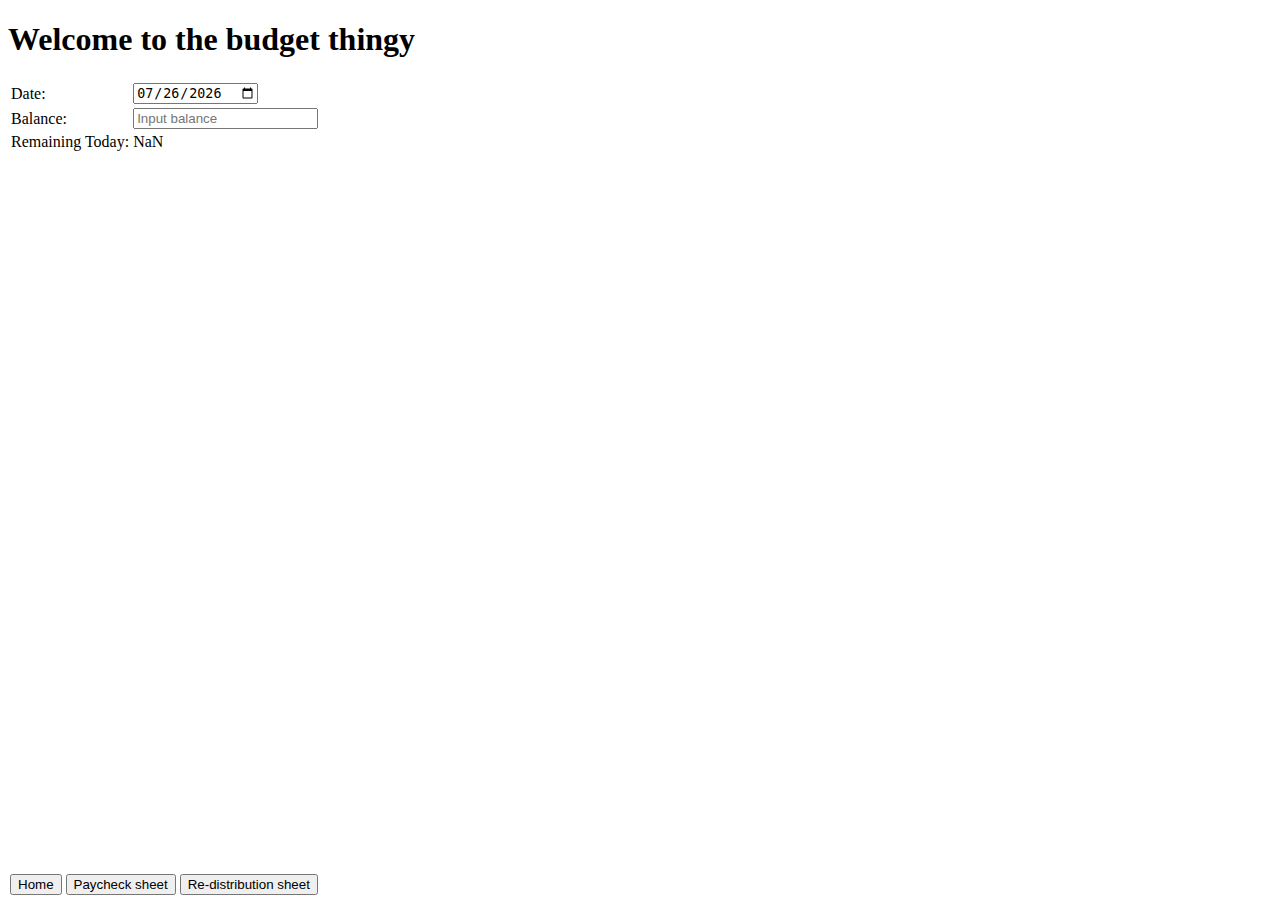
==== index.html @ 782fdc29 "Add files via upload" ====
<!DOCTYPE html>
<html>
    <head>
        <title>Home page</title>
        <link rel="stylesheet" href="./style.css">
        <link rel="icon" href="./goes-removebg-preview.png">
    </head>
    <body>
        <h1>Welcome to the budget thingy</h1>
        <table>
            <tr>
                <td>
        <label for="dailyDate" class ="balanceInputArea">Date:</label>
                </td>
                <td>
        <input type=date id="dailyDate">
                </td>
            </tr>
            <tr>
                <td>
        <label for="balanceInputArea" class="balanceInputArea">Balance: </label>
                </td>
                <td>
        <input type="number" placeholder="Input balance" id="balanceInputArea">
                </td>
            </tr>
            <tr>
                <td>
                    Remaining Today:
                </td>
                <td id = 'dailyRemainder'>
                </td>
            </tr>
        </table>

        <div class="homeButtonContainer">
            <a href="./index.html"><button class="homeButton">Home</button></a>
            <a href="./paycheckSheet.html"><button class="homeButton">Paycheck sheet</button></a>
            <a href="./redistributionSheet.html"><button class="homeButton">Re-distribution sheet</button></a>
        </div>
        <script src="./code.js"></script>
    </body>
</html>
---- style.css ----
.homeButtonContainer{
    position:fixed;
    bottom:5px;
    display: flex;
    justify-content: space-between;
    width:20%;
}

.homeButton{
    width:max-content;
    margin:0px 2px;
}

.balanceInputArea{
    display:inline-block;
}

.linkButton{
    margin-top:5px;
    margin-bottom: 5px;
}

#redInfoPopUp{
    position:relative;
}

#infoStuff{
    display:initial;
    position:absolute;
    left: 300px;
    top: 0px;
    width: 100px;
    height:70px;
    z-index: 999999;
    border-style:solid;
    border-width:1px;
    padding:1px;
    font-size: small;
}

.redInfoItem{
    font-size:x-small;
    padding:1px;
    line-height: 0%;
}

.displayBox{
    height:15px;
    vertical-align:middle;
}
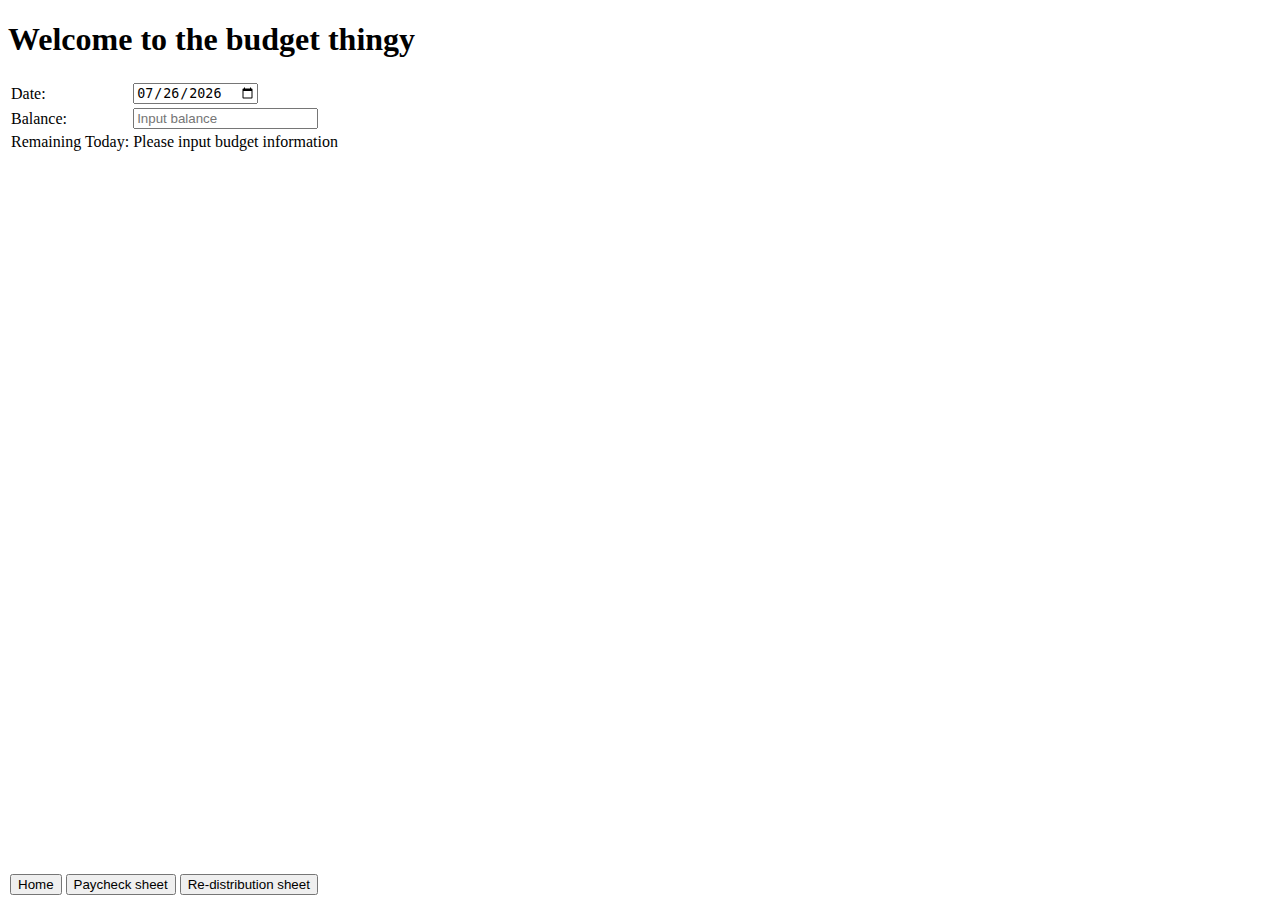
==== commit 3b4e73fd: "Update index.html" ====
--- a/index.html
+++ b/index.html
@@ -4,6 +4,8 @@
         <title>Home page</title>
         <link rel="stylesheet" href="./style.css">
         <link rel="icon" href="./goes-removebg-preview.png">
+        <meta name="viewport" content="width=device-width, initial-scale=1.0">
+        <meta name="viewport" content="height=device-height, initial-scale=1.0">
     </head>
     <body>
         <h1>Welcome to the budget thingy</h1>
@@ -40,4 +42,4 @@
         </div>
         <script src="./code.js"></script>
     </body>
-</html>+</html>
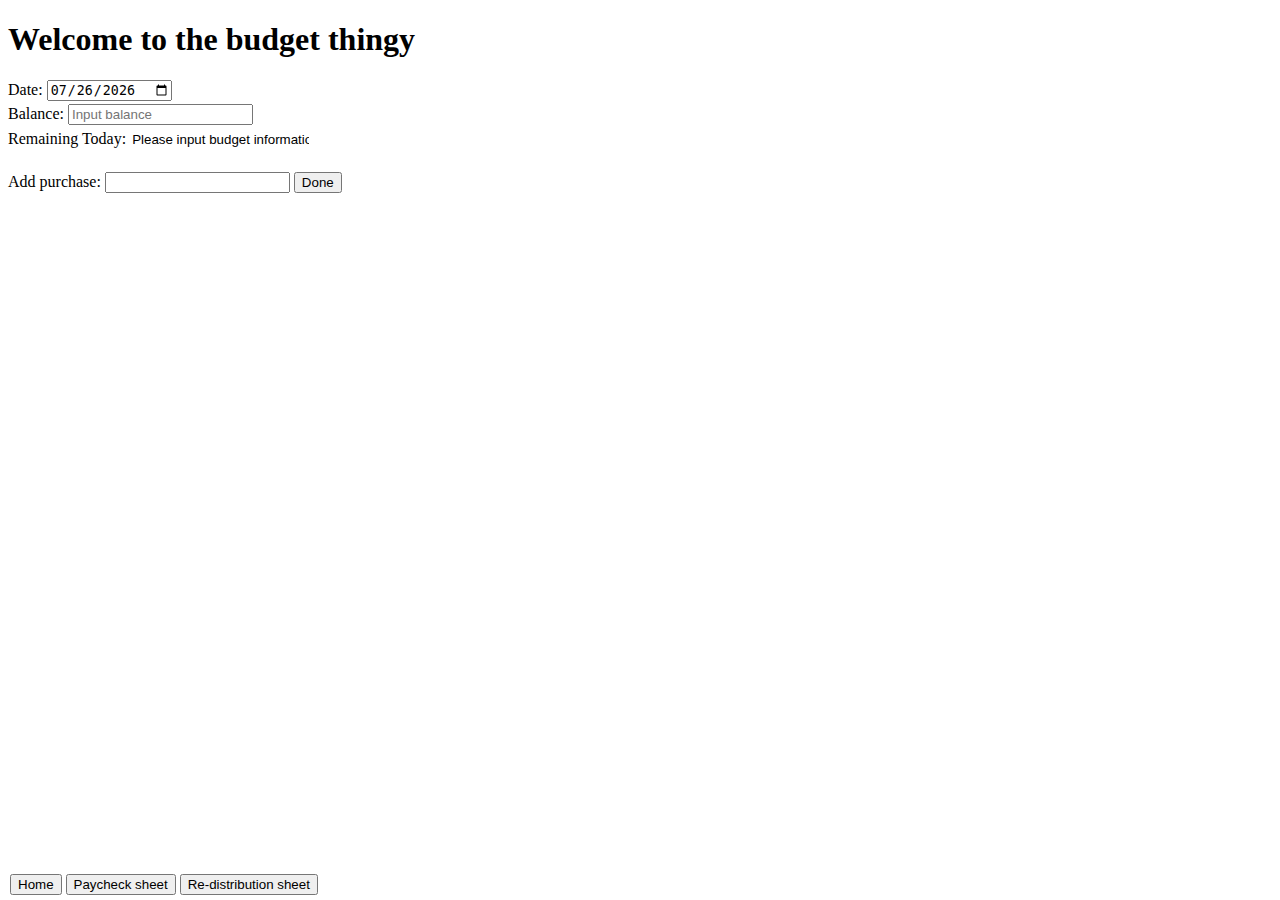
==== commit 9e042214: "Add files via upload" ====
--- a/index.html
+++ b/index.html
@@ -6,34 +6,21 @@
         <link rel="icon" href="./goes-removebg-preview.png">
         <meta name="viewport" content="width=device-width, initial-scale=1.0">
         <meta name="viewport" content="height=device-height, initial-scale=1.0">
-    </head>
+    </head> 
     <body>
         <h1>Welcome to the budget thingy</h1>
-        <table>
-            <tr>
-                <td>
-        <label for="dailyDate" class ="balanceInputArea">Date:</label>
-                </td>
-                <td>
+        <label for="dailyDate" class ="indexItem">Date:</label>
         <input type=date id="dailyDate">
-                </td>
-            </tr>
-            <tr>
-                <td>
-        <label for="balanceInputArea" class="balanceInputArea">Balance: </label>
-                </td>
-                <td>
-        <input type="number" placeholder="Input balance" id="balanceInputArea">
-                </td>
-            </tr>
-            <tr>
-                <td>
-                    Remaining Today:
-                </td>
-                <td id = 'dailyRemainder'>
-                </td>
-            </tr>
-        </table>
+        <br>
+        <label for="balanceInputArea" class="indexItem">Balance: </label>
+        <input type="number" placeholder="Input balance" id="balanceInputArea" class="indexItem">
+        <br>
+        <label for="dailyRemainder" class="indexItem">Remaining Today:</label>
+        <input id = 'dailyRemainder' readonly class="indexItem">
+        <br><br>
+        <label for="addPurch" class="indexItem">Add purchase: </label>
+        <input id="addPurch" class="indexItem" type="number">
+        <button id="addPurchDoneButton">Done</button>
 
         <div class="homeButtonContainer">
             <a href="./index.html"><button class="homeButton">Home</button></a>
@@ -42,4 +29,4 @@
         </div>
         <script src="./code.js"></script>
     </body>
-</html>
+</html>--- a/style.css
+++ b/style.css
@@ -48,3 +48,13 @@
     height:15px;
     vertical-align:middle;
 }
+
+#dailyRemainder{
+    border-style:none;
+    width: fit-content;
+}
+
+.indexItem{
+    
+    margin:3px auto;
+}
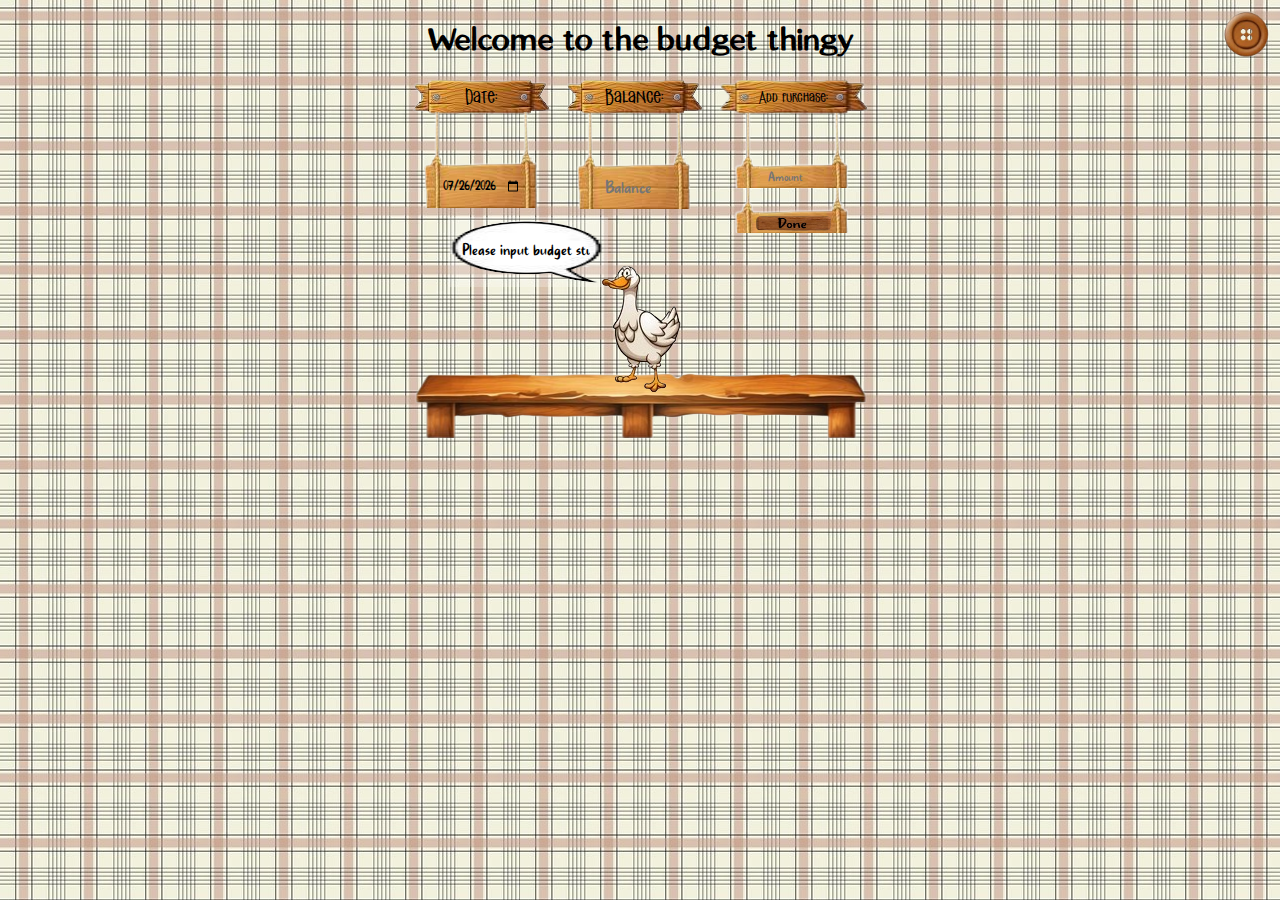
==== commit 4e1ea929: "Add files via upload" ====
--- a/index.html
+++ b/index.html
@@ -3,29 +3,102 @@
     <head>
         <title>Home page</title>
         <link rel="stylesheet" href="./style.css">
-        <link rel="icon" href="./goes-removebg-preview.png">
+        <link rel="icon" href="./Images/goes-removebg-preview.png">
         <meta name="viewport" content="width=device-width, initial-scale=1.0">
-        <meta name="viewport" content="height=device-height, initial-scale=1.0">
+        <!--<meta name="viewport" content="height=device-height, initial-scale=1.0">-->
     </head> 
-    <body>
+    <body id="urfekinmom">
         <h1>Welcome to the budget thingy</h1>
-        <label for="dailyDate" class ="indexItem">Date:</label>
-        <input type=date id="dailyDate">
+
+<div id="indexSigns">
+    <div id="signDate">
+        <div id="indexTitleStuff">
+        <img src="./Images/title-images-removebg-preview.png">
+        <label for="dailyDate" class ="dateItem" id="dateTitleThing">Date:</label>
+        </div>
+
+            <br>
+
+        <div id="indexDateStuff">
+        <img src="Images/test-hanging-images-removebg-preview.png">
+        <input type=date id="dailyDate" class="dateItem">
+        </div>
+    </div>
+    <div id="signBalance">
+        <div id="balanceTitle">
+            <img src="./Images/title-images-removebg-preview.png">
+            <label for="balanceInputArea" class="indexItem" id="titleForBalance">Balance: </label>
+        </div>
+            <br>
+        <div id="balanceInfo">
+            <img src="./Images/test-hanging-images-removebg-preview.png">
+            <input type="number" placeholder="Balance!" id="balanceInputArea" class="indexItem">
+        </div>
+    </div>
+    <div id="purchaseShit">
+        <div id="purchaseTitle">
+            <img src="./Images/title-images-removebg-preview.png">
+            <label for="addPurch" class="indexItem" id="addPurchLabel">Add purchase: </label>
+        </div>
+        <br><br>
+        <div id="addPurchaseAmount">
+            <img src="./Images/top-single-hanging-images-removebg-preview.png">
+            <input id="addPurch" class="indexItem" type="number" placeholder="Amount">
+        </div>
         <br>
-        <label for="balanceInputArea" class="indexItem">Balance: </label>
-        <input type="number" placeholder="Input balance" id="balanceInputArea" class="indexItem">
-        <br>
-        <label for="dailyRemainder" class="indexItem">Remaining Today:</label>
+        <div id="addPurchaseButton">
+            <img src="./Images/bottom-single-hanging-images-removebg-preview.png" id="bottomSign">
+           <img src="./Images/Untitled_Project-removebg-preview.png" id="addPurchDoneButton">
+           
+        </div>
+    </div>
+    </div>
+
+    <div id="gooseBoy">
+        <img src="./Images/happyGoose.png" id="gooseBoySqrd">
+        <img src="./Images/BIGLY-beautiful-rustic-wooden-picture-ledges-rustic-cottagecore-watercolor-cozy-clipart_962764-68243-removebg-preview.png" id="gooseBoyShelf">
+        <img src="./Images/speechBubble-removebg-preview.png" id="gooseBoySpeechBubble">
         <input id = 'dailyRemainder' readonly class="indexItem">
-        <br><br>
-        <label for="addPurch" class="indexItem">Add purchase: </label>
-        <input id="addPurch" class="indexItem" type="number">
-        <button id="addPurchDoneButton">Done</button>
+        <img src="./Images/stickyNote.png" id="indexStickyNote" class="indexInfoStickyNote">
+        <textarea id="indexStickyNoteContent" class="indexInfoStickyNote">Found from original budget</textarea>
 
-        <div class="homeButtonContainer">
-            <a href="./index.html"><button class="homeButton">Home</button></a>
-            <a href="./paycheckSheet.html"><button class="homeButton">Paycheck sheet</button></a>
-            <a href="./redistributionSheet.html"><button class="homeButton">Re-distribution sheet</button></a>
+        <div id="sadBubbleStuff">
+            <img src="./Images/thought-bubble-clipart-xl-removebg-preview.png" id="sadGooseBubble">
+            <div id="fullRedButton">
+            <img src="./Images/GREEN-removebg-preview.png" id="redistributeBackground">
+            <p id="sadGooseText">Redistribute...</p>
+            </div>
+            </div>
+            <div id="redButtonStickyStuff">
+            <img src="./Images/stickyNote.png" id="redistributionButtonSticky">
+            <textarea id="redButtonStickyText">Test</textarea>
+            </div>
+    </div>
+
+        <img src="./Images/BUTTON.png" id="menuButton">
+        <div id="menuBackground"></div>
+        <div id="bigMenuStuff">
+        <img src="./Images/woodenPanel.png" id="menuPanel">
+        <p id="menuPanelTitle">Options!</p>
+        <img src="./Images/AHHHH.png" id="menuXButton">
+        <div id="menuHomeButton" class="menuButtonThing">
+            <a href="./index.html" id="homeLink" class="WHATTHEFUCK">
+            <img src="./Images/woodenButtons.png" id="homeButton">
+            <p id="homeButtonText">Home</p>
+            </a>
+        </div>
+        <div id="menuPaycheckButton" class="menuButtonThing">
+            <a href="./paycheckSheet.html" id="paycheckLink" class="WHATTHEFUCK">
+            <img src="./Images/woodenButtons.png" id="paycheckButton">
+            <p id="paycheckButtonText">Paycheck Sheet</p>
+            </a>
+        </div>
+        <div id="menuRedistributionButton" class="menuButtonThing">
+            <a href="redistributionSheet.html" id="redistributionLink" class="WHATTHEFUCK">
+            <img src="./Images/woodenButtons.png" id="redistributionButton">
+            <p id="redistributionButtonText">Redistribution sheet</p>
+            </a>
+        </div>
         </div>
         <script src="./code.js"></script>
     </body>
--- a/style.css
+++ b/style.css
@@ -1,60 +1,1072 @@
-.homeButtonContainer{
-    position:fixed;
-    bottom:5px;
-    display: flex;
-    justify-content: space-between;
-    width:20%;
-}
-
-.homeButton{
-    width:max-content;
-    margin:0px 2px;
-}
-
-.balanceInputArea{
+@font-face{
+    font-family: 'lofiCottage';
+    src: url(./Fonts/LoficottagefreeRegular-BW4O8.otf);
+}
+
+@font-face{
+    font-family: 'cottageCheese';
+    src: url(./Fonts/Cottagecheese-jEo8j.otf);
+}
+
+@font-face{
+    font-family: 'langbourne';
+    src:url('./Fonts/LangbourneDemo-owPDz.otf');
+}
+
+@font-face{
+    font-family:'tokiyoBrush';
+    src:url('./Fonts/TokiyoBrush-gwRr4.otf');
+}
+
+html a{
+    border-style: none;
+}
+
+#infoStuff{
+    position:absolute;
+    left:300px;
     display:inline-block;
-}
-
-.linkButton{
-    margin-top:5px;
-    margin-bottom: 5px;
-}
-
-#redInfoPopUp{
-    position:relative;
-}
-
-#infoStuff{
-    display:initial;
-    position:absolute;
-    left: 300px;
-    top: 0px;
-    width: 100px;
+    width:70px;
     height:70px;
-    z-index: 999999;
+    background-color: white;
+    font-size:7px;
+    margin:1px;
     border-style:solid;
-    border-width:1px;
-    padding:1px;
-    font-size: small;
-}
-
-.redInfoItem{
-    font-size:x-small;
-    padding:1px;
-    line-height: 0%;
-}
-
-.displayBox{
-    height:15px;
-    vertical-align:middle;
+    border-width: 1px;
+}
+
+body{
+
+    background-image: url(./Images/checkedBackground.jpg);
+}
+
+
+h1{
+    text-align: center;
+    font-family: lofiCottage;
+}
+
+/*sign stuff*/
+
+#indexSigns{
+    display:flex;
+    justify-content: center;
+    gap: 15px;
+    flex-wrap:wrap;
+}
+
+#indexDateStuff{
+    position:relative;
+    left:10px;
+    bottom:6px;
+    display:inline-block;
+    width: 118px;
+}
+
+#indexDateStuff img{
+    display: block;
+    width:100%;
+    height:auto;
+}
+
+#dailyDate{
+    position:absolute;
+    top:78%;
+    left:50%;
+    transform: translate(-50%,-50%);
+    border-style: none;
+    background-color:transparent;
+    width:80px;
+    font-family: 'tokiyoBrush';
+    z-index: auto;
+}
+
+#indexTitleStuff{
+    position:relative;
+    display:inline-block;
+    width:138px;
+}
+
+#indexTitleStuff img{
+    display:block;
+    width:100%;
+    height:auto;
+    z-index:-1;
+}
+
+#dateTitleThing{
+    position:absolute;
+    top:50%;
+    left:50%;
+    transform: translate(-50%, -50%);
+    font-family: 'cottageCheese';
+    font-size:x-large;
+}
+
+#signBalance{
+    position: relative;
+    display:inline-block;
+    width:138px;
+    height: 34px;
+}
+
+#signBalance img{
+    display:block;
+    width:100%;
+    height:auto;
+}
+
+#titleForBalance{
+    position:absolute;
+    top:50%;
+    left:50%;
+    transform: translate(-50%,-50%);
+    font-family:'cottageCheese';
+    font-size:x-large;
+}
+
+#balanceInfo{
+    position:relative;
+    width:118px;
+}
+
+#balanceInfo img{
+    display:block;
+    width:100%;
+    height:auto;
+    position:relative;
+    left:10px;
+    bottom:19px;
+}
+
+#balanceInputArea{
+    position:absolute;
+    top: 58%;
+    left:60%;
+    transform: translate(-50%,-50%);
+    font-family: 'tokiyoBrush';
+    font-size:large;
+    border-style: none;
+    background-color: transparent;
+    width:80px;
+    text-align:center;
+}
+
+#purchaseShit{
+    position:relative;
+    display: inline-block;
+    width:150px;
+}
+
+#purchaseTitle{
+    position: relative;
+    display: inline-block;
+   width:150px;
+    height:34px;
+}
+
+#purchaseTitle img{
+    display:block;
+    width:100%;
+    height:34px;
+    position:relative;
+}
+
+#addPurchLabel{
+    position:absolute;
+    top:50%;
+    left:50%;
+    transform: translate(-50%, -50%);
+    font-family: 'cottageCheese';
+    font-size:large;
+}
+
+#addPurchaseAmount{
+    display:block;
+    width: 118px;
+    height: 75px;
+}
+
+#addPurchaseAmount img{
+    display:block;
+    width: 118px;
+    height: 75px;
+    position: relative;
+    bottom:23px;
+    left:15px;
+}
+
+#addPurch{
+    position: absolute;
+    bottom:43%;
+    left:50%;
+    transform: translate(-50%,-50%);
+    width: 70px;
+    border-style:none;
+    background-color: transparent;
+    font-family:'tokiyoBrush';
+    z-index: auto;
+    text-align: center;
+}
+
+#addPurchaseButton{
+    display:inline-block;
+    position:relative;
+    width:118px;
+    height: 50px;
+}
+
+#addPurchaseButton > #bottomSign{
+    display:block;
+    position:relative;
+    left:13%;
+    bottom:82%;
+    width:100%;
+    height:auto;
+}
+
+#addPurchaseButton>#addPurchDoneButton{
+    display:block;
+    position:absolute;
+    left:63%;
+    bottom:72%;
+    transform: translate(-50%,-50%);
+    width:80px;
+    height:20px;
+}
+
+#addPurchaseButton button{
+    background-color: transparent;
+    width:fit-content;
+    height:fit-content;
+    border-style:none;
+}
+#gooseBoy{
+    position:relative;
+    left:50%;
+    transform: translate(-50%);
+    display:flex;
+    justify-content:center;
+    align-items:center;
+    height:150px;
+    width:480px;
+}
+
+#gooseBoySqrd{
+    position:absolute;
+    left:50%;
+    transform: translate(-50%);
+    bottom:25%;
+    z-index:100;
+}
+
+#gooseBoyShelf {
+    position: absolute;
+    left:50%;
+    transform: translate(-50%);
+    bottom:-10%;
+}
+
+#gooseBoySpeechBubble{
+    position: absolute;
+    background-color: transparent;
+    width:160px;
+    height:70px;
+    left:10%;
+    bottom:97%;
 }
 
 #dailyRemainder{
-    border-style:none;
-    width: fit-content;
-}
-
-.indexItem{
-    
-    margin:3px auto;
-}
+    background-color: transparent;
+    position:absolute;
+    bottom: 114%;
+    left:12.5%;
+    width: 128px;
+    text-align: center;
+    font-family: 'tokiyoBrush';
+    font-size:17px;
+    border-style: none;
+}
+
+#indexStickyNote{
+    position:relative;
+    width:80px;
+    height: auto;
+    right:15%;
+    bottom:35%;
+}
+#indexStickyNoteContent{
+    width:62px;
+    height:50px;
+    position:relative;
+    right:29%;
+    bottom:34.5%;
+    font-family: 'tokiyoBrush';
+    font-size:small;
+    border-style: none;
+    background-color: transparent;
+}
+
+.indexInfoStickyNote{
+    visibility: hidden;
+}
+
+#menuButton{
+    position:fixed;
+    right:10px;
+    top:10px;
+    width:48.46px;
+}
+
+#menuPanel{
+    position:fixed;
+    left:50%;
+    bottom:50%;
+    transform: translate(-50%,50%);
+    height:230px;
+    width:190px;
+}
+
+
+
+#homeButton{
+    position:fixed;
+    left:50%;
+    bottom:50%;
+    transform:translate(-50%,10px);
+    z-index: 99;
+}
+#homeButtonText{
+    position:fixed;
+    left:50%;
+    bottom:50%;
+    z-index:100;
+    transform:translate(-50%,33px);
+    font-family:'tokiyoBrush';
+    color:rgb(242, 184, 114);
+    font-size:x-large;
+}
+#homeLink{
+    position:fixed;
+    left:0;
+    bottom:0;
+    z-index:0;
+}
+
+#paycheckButton{
+    position:fixed;
+    left:50%;
+    bottom:50%;
+    transform:translate(-50%,50px);
+}
+#paycheckButtonText{
+    position:fixed;
+    left:50%;
+    bottom:50%;
+    transform:translate(-50%,60px);
+    font-family:'tokiyoBrush';
+    color:rgb(242, 184, 114);
+}
+#paycheckLink{
+    position:fixed;
+    left:0px;
+    bottom:0px;
+}
+
+#redistributionButton{
+    position:fixed;
+    left:50%;
+    bottom:50%;
+    transform: translate(-50%,90px);
+}
+#redistributionButtonText{
+    position:fixed;
+    left:50%;
+    bottom:50%;
+    transform:translate(-50%,100px);
+    font-family:'tokiyoBrush';
+    color:rgb(242, 184, 114);
+}
+#redistributionLink{
+    position:fixed;
+    left:0px;
+    bottom:0px;
+}
+
+#menuPanelTitle{
+    position:fixed;
+    left:50%;
+    bottom:50%;
+    transform:translate(-50%,-10px);
+    font-family:'tokiyoBrush';
+    color:rgb(79, 46, 2);
+    font-size:xx-large;
+}
+
+#menuBackground{
+    border-style: solid;
+    background-color:black;
+    opacity:50%;
+    position:fixed;
+    left:0px;
+    top:0px;
+    width:110vw;
+    height:110vh;
+}
+
+#menuXButton{
+    width:40px;
+    position:fixed;
+    left:50%;
+    bottom:50%;
+    transform:translate(50px, -80px) rotate(15deg);
+}
+
+#sadBubbleStuff{
+    position:absolute;
+    left:48%;
+    bottom:65%;
+    border-style: none;
+    width:100px;
+    height:100px;
+}
+
+#sadGooseBubble{
+    background-color: transparent;
+    position: absolute;
+    height:60px;
+    width:120px;
+    left:20%;
+    bottom:50%;
+}
+
+#sadGooseText{
+    position:absolute;
+    z-index:100;
+    background-color:transparent;
+    left:59%;
+    bottom:54%;
+    font-size:15px;
+    font-family:'tokiyoBrush';
+    letter-spacing:normal;
+    border-style:none;
+    cursor:pointer;
+}
+
+#redistributeBackground{
+    position:absolute;
+    z-index: 99;
+    width:80px;
+    left:50%;
+    bottom:66%;
+}
+
+#redButtonStickyStuff{
+position:relative;
+bottom:30%;
+left:4%;
+transform:rotate(-15deg);
+border-style: none;
+width:70px;
+height:70px;
+align-items: center;
+}
+
+#redistributionButtonSticky{
+position:absolute;
+width:70px;
+}
+
+#redButtonStickyText{
+    position:absolute;
+    left:13%;
+    top:20%;
+    width:50px;
+    height:50px;
+    font-family: 'tokiyoBrush';
+    background-color:transparent;
+    font-size: 12px;
+    border-style: none;
+    overflow: hidden;
+}
+
+
+
+#paycheckBody img{
+    visibility: inherit;
+}
+
+#paycheckBody div:not(.subContainer){
+    position:absolute;
+}
+
+#payTitles{
+    visibility:visible;
+    position:relative;
+    left:5px;
+    top:5px;
+    width:350px;
+    height:140px;
+}
+
+#payTitlesSticky{
+    position: absolute;
+    bottom:-80%;
+    left:20%;
+    width:180px;
+    transform: rotate(-95deg);
+}
+
+#payTitles h3{
+    position:absolute;
+    left: 35px;
+    top:0%;
+    transform: rotate(-5deg);
+    font-family: 'tokiyoBrush';
+    font-size:xx-large;
+    color:rgb(56, 38, 7);
+}
+
+#payTitles h4{
+    position:absolute;
+    left: 40px;
+    top: 40%;
+    transform: rotate(-10deg);
+    font-family:'tokiyoBrush';
+    font-size:larger;
+    letter-spacing: 1.5px;
+    color:rgb(56, 38, 7);
+}
+
+#paycheckDateStuff{
+    visibility: visible;
+    top:160px;
+    left:20px;
+    width:130px;
+    height:140px;
+    transform:rotate(15deg);
+}
+
+#paycheckDateSticky{
+    position:absolute;
+}
+
+#datepaidLabel{
+    position:absolute;
+    top:30%;
+    left:38%;
+    transform:rotate(-5deg);
+    font-family:'tokiyoBrush';
+    text-decoration:underline;
+    font-size:large;
+    color:rgb(43, 30, 7);
+}
+
+#datePaid{
+    position:absolute;
+    top:55%;
+    left:9%;
+    background-color: transparent;
+    font-family:'tokiyoBrush';
+    border-style: dotted;
+    border-color: black;
+    border-radius:5px;
+    color:rgb(43, 30, 7);
+    width:95px;
+    height:16px;
+}
+
+#paycheckAmountStuff{
+    visibility:visible;
+    width:150px;
+    height:150px;
+    top:200px;
+    left:150px;
+    transform:rotate(-20deg);
+}
+
+#paycheckAmountSticky{
+    position:absolute;
+}
+
+#paidAmountLabel{
+    position:absolute;
+    left:25%;
+    top:28%;
+    font-family:'tokiyoBrush';
+}
+
+#paidAmount{
+    position:absolute;
+    left:20%;
+    top:48%;
+    width: 80px;
+    font-family:'tokiyoBrush';
+    color:rgb(43, 30, 7);
+    letter-spacing: 1px;
+    background-color:transparent;
+    border:none;
+    border-bottom:dashed rgb(43, 30, 7) 2px;
+}
+
+#paycheckTermSelStuff{
+    visibility:visible;
+    width:120px;
+    height:120px;   
+    top:330px;
+    left:210px;
+    transform:rotate(10deg);
+}
+
+#paycheckTermSelsticky{
+    position:absolute;
+    left:0px;
+    bottom:0px;
+}
+
+#distributionTermLabel{
+    position:absolute;
+    bottom:60px;
+    left: 35px;
+    font-family: 'tokiyoBrush';
+    font-size:large;
+}
+
+#distributionTerm{
+    position:absolute;
+    bottom:35px;
+    left:7px;
+    width:100px;
+    font-family:'tokiyoBrush';
+    color:black;
+    background-color: transparent;
+    border-style:none;
+    border-bottom:dashed black;
+}
+
+#payTermSettings{
+    transform:rotate(-15deg);
+    visibility: visible;
+    width:148px;
+    height:200px;
+    top:300px;
+    left:20px;
+  
+}
+
+#payTermSetSticky{
+    position:relative;
+    left:0px;
+    bottom:3px;
+    width:148px;
+    height:200px;
+}
+
+#startDate{
+    border-color:transparent;
+    height:20px;
+    width:148px;
+    position:absolute;
+    top:45px;
+}
+
+#startDate label{
+    border-style:none;
+    width:70px;
+    border-bottom:solid;
+    display:block;
+    position: absolute;
+    left:24px;
+    bottom:8px;
+    font-family: 'tokiyoBrush';
+    font-size:large;
+    color:black;
+}
+
+#startDate input{
+    display:block;
+    position:absolute;
+    top:19px;
+    left:25px;
+    border-style:none;
+    border-bottom:dashed black;
+    border-color:black;
+    background-color: transparent;
+    width:98px;
+    font-family:'tokiyoBrush';
+    color:black;
+}
+
+#customEnd{
+    border-color:transparent;
+    position:absolute;
+    top:150px;
+}
+
+#customEnd label{
+    position:absolute;
+    bottom:13px;
+    left:22px;
+    border-style:none;
+    border-bottom:solid;
+    border-color:black;
+    background-color:transparent;
+    font-family:'tokiyoBrush';
+    font-size:large;
+    color:black;
+    width:100px;
+}
+
+#customEnd input{
+    position:absolute;
+    left:27px;
+    bottom:-13px;
+    background-color: transparent;
+    border-style:none;
+    border-bottom: dashed black;
+    width:98px;
+    height:20px;
+    font-family:'tokiyoBrush';
+    color:black;
+
+}
+
+#payLongTermSaveStuff{
+    visibility: visible;
+    top:480px;
+    width:140px;
+    height:170px;
+    transform:rotate(-15deg);
+}
+
+#payLongTermSticky{
+    position:absolute;
+}
+
+#longTermValueLabel{
+    position:absolute;
+    font-family:'tokiyoBrush';
+    color:black;
+    top:40px;
+    left:28px;
+    border-style:none;
+    border-bottom:solid;
+    border-color:black;
+}
+
+#longTermValue{
+    position:absolute;
+    top:70px;
+    left:50px;
+    font-family:'tokiyoBrush';
+    font-size:x-large;
+    color:black;
+    transform:rotate(-15deg);
+    border-style:none;
+    width:50px;
+    text-align:center;
+}
+
+#longTermCircle{
+    position:absolute;
+    width:90px;
+    height: 70px;
+    top:70px;
+    left:30px;
+    transform:rotate(-10deg);
+}
+
+#payShortTermSaveStuff{
+    visibility: visible;
+    top:450px;
+    left:160px;
+    width:136px;
+    height:134px;
+    transform: rotate(15deg);
+}
+
+#payShortTermsaveSticky{
+    position:absolute;
+    left:-20px;
+    width:180px;
+    transform:rotate(10deg);
+}
+
+#shortTermSaveValueLabel{
+    position:absolute;
+    left:15px;
+    top:30px;
+    font-family:'tokiyoBrush';
+    border-style:none;
+    border-bottom: solid;
+}
+
+#shortTermSaveValue{
+    position:absolute;
+    top:70px;
+    left:30px;
+    background-color: transparent;
+    border-style:none;
+    border-bottom:dashed black;
+    font-family: 'tokiyoBrush';
+    font-size:larger;
+    color:black;
+    width:70px;
+    text-align: left;
+}
+
+#payDebtStuff{
+    visibility:visible;
+    top:570px;
+    left:135px;
+    width:125px;
+    height:145px;
+    transform:rotate(10deg);
+}
+
+#payDebtSticky{
+    position: absolute;
+}
+
+#paycheckDebtLabel{
+    position:absolute;
+    font-family:'tokiyoBrush';
+    border-style:none;
+    border-bottom:solid;
+    top:35px;
+    left:45px;
+    font-size:larger;
+    transform:rotate(-5deg);
+}
+
+#paycheckDebt{
+    position:absolute;
+    top:70px;
+    left:25px;
+    width:70px;
+    background-color: transparent;
+    border-style:none;
+    border-bottom:dashed black;
+    font-family:'tokiyoBrush';
+    font-size:large;
+    color:black;
+}
+
+#subscriptionsTitle{
+    visibility:visible;
+    top:550px;
+    left:260px;
+    width:190px;
+    height:200px;
+    transform:rotate(-15deg);
+}
+
+#subscriptionAmountSticky{
+    width:180px;
+    height:200px;
+    position:absolute;
+}
+
+#subscriptionAmountLabel{
+    position:absolute;
+    font-family: 'tokiyoBrush';
+    left:60px;
+    top:53px;
+    width:110px;
+    border-style:none;
+    border-bottom:dotted black;
+}
+
+#subscriptionAmount{
+    position:absolute;
+    top:130px;
+    left:70px;
+    font-family:'tokiyoBrush';
+    background-color:transparent;
+    color:black;
+    border-style: none;
+    border-bottom:dashed black;
+    font-size:large;
+    width: 80px;
+}
+
+#subscriptionItems{
+    display:flex;
+    overflow-x:scroll;
+    overflow-y:hidden;
+    gap:5px;
+    visibility: visible;
+    height:180px;
+    width:100vw;
+    top:730px;
+}
+/*
+#subscriptionItems div{
+    border-style:none;
+    display:flex;
+    width:155px;
+    height:180px;
+    background-color: transparent;
+}
+*/
+.subContainer{
+    position:relative;
+    width:155px;
+    height:180px;
+    border-style:none;
+    flex: 0 0 auto;
+}
+
+.subContainer img{
+    width:150px;
+    height:150px;
+    position:absolute;
+}
+
+.subContainer input[type=text]{
+    position:absolute;
+    top:60px;
+    left:15px;
+    width:110px;
+    background-color:transparent;
+    font-family:'tokiyoBrush';
+    font-size:large;
+    color:black;
+    border-style:none;
+    border-bottom:dashed black;
+}
+
+.subContainer input[type=text]::placeholder{
+    font-size:medium;
+}
+
+.subContainer input[type=number]{
+    position:absolute;
+    top:100px;
+    left:20px;
+    background-color: transparent;
+    border-style:none;
+    border-bottom:dashed;
+    border-color:black;
+    font-family:'tokiyoBrush';
+    font-size:large;
+    color:black;
+    width:100px;
+}
+
+.subContainer input[type=number]::placeholder{
+    font-size:medium;
+}
+
+#payFunsies{
+    visibility: visible;
+    width:138px;
+    height:150px;
+    top:550px;
+    left:450px;
+    transform:rotate(10deg);
+}
+
+#payFunsiesSticky{
+    transform:rotate(-11deg);
+    position:absolute;
+}
+
+#funsiesSetAsideLabel{
+    position:absolute;
+    top:50px;
+    left:20px;
+    font-family:'tokiyoBrush';
+    border-style:none;
+    border-bottom:solid;
+}
+
+#funsiesSetAside{
+    position:absolute;
+    top:80px;
+    left:40px;
+    width:50px;
+    font-family:'tokiyoBrush';
+    color:black;
+    font-size:large;
+    border-style:none;
+    border-bottom: dashed black;
+    background-color: transparent;
+}
+
+#endPayStuff{
+    visibility: visible;
+    position:relative;
+    border-style:none;
+    width:210px;
+    height:220px;
+    top:300px;
+    left:360px;
+}
+
+#endPaySticky{
+    visibility: visible;
+    position:absolute;
+    width:200px;
+}
+
+#remainingFromPaycheckLabel{
+    position:absolute;
+    font-family:'tokiyoBrush';
+    font-size:x-large;
+    border-style:none;
+    border-bottom: solid;
+    top:52px;
+    left:20px;
+}
+
+#remainingFromPaycheck{
+    position:absolute;
+    font-family:'tokiyoBrush';
+    font-size:larger;
+    color:black;
+    left:123px;
+    top:60px;
+    transform:rotate(-15deg);
+    border-style: none;
+    width:50px;
+    text-align:center;
+}
+
+#payCircle{
+    position:absolute;
+    width:120px;
+    left:87px;
+    top:50px;
+    transform:rotate(-15deg);
+}
+
+#dailyUnderline{
+    position:absolute;
+    top:155px;
+    left:75px;
+    width:100px;
+}
+
+#paycheckDailyLabel{
+    position:absolute;
+    font-family:'tokiyoBrush';
+    font-size:x-large;
+    top:110px;
+    left:23px;
+    border-style:none;
+    border-bottom:solid;
+}
+
+#paycheckDaily{
+    position:absolute;
+    font-family:'tokiyoBrush';
+    top:122px;
+    left:70px;
+    transform:rotate(-3deg);
+    border-style:none;
+    width:100px;
+    height:20px;
+    text-align:center;
+    overflow-x:visible;
+}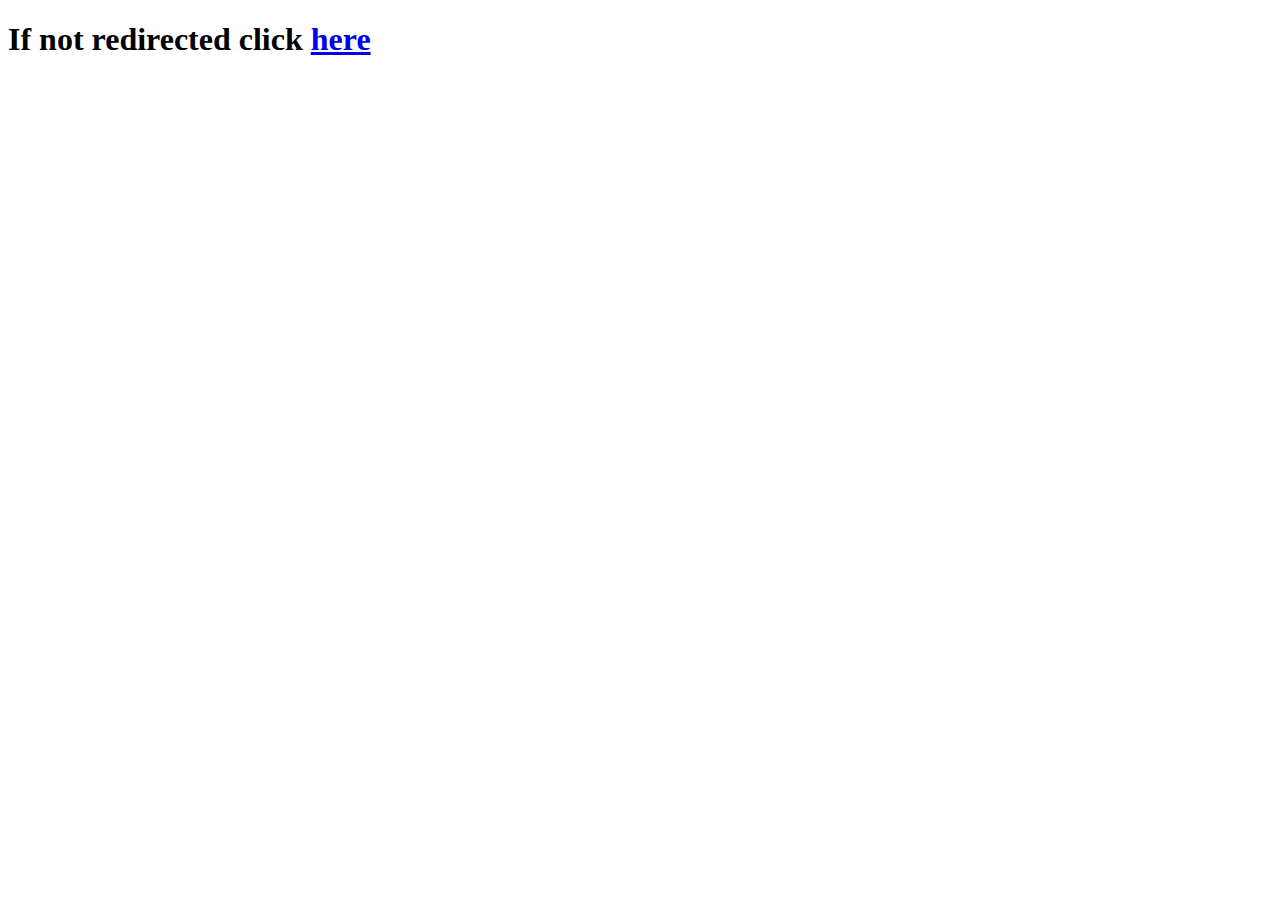
==== commit f3e58e88: "Create index.html" ====
--- a/index.html
+++ b/index.html
@@ -1,105 +1,12 @@
-<!DOCTYPE html>
-<html>
-    <head>
-        <title>Home page</title>
-        <link rel="stylesheet" href="./style.css">
-        <link rel="icon" href="./Images/goes-removebg-preview.png">
-        <meta name="viewport" content="width=device-width, initial-scale=1.0">
-        <!--<meta name="viewport" content="height=device-height, initial-scale=1.0">-->
-    </head> 
-    <body id="urfekinmom">
-        <h1>Welcome to the budget thingy</h1>
-
-<div id="indexSigns">
-    <div id="signDate">
-        <div id="indexTitleStuff">
-        <img src="./Images/title-images-removebg-preview.png">
-        <label for="dailyDate" class ="dateItem" id="dateTitleThing">Date:</label>
-        </div>
-
-            <br>
-
-        <div id="indexDateStuff">
-        <img src="Images/test-hanging-images-removebg-preview.png">
-        <input type=date id="dailyDate" class="dateItem">
-        </div>
-    </div>
-    <div id="signBalance">
-        <div id="balanceTitle">
-            <img src="./Images/title-images-removebg-preview.png">
-            <label for="balanceInputArea" class="indexItem" id="titleForBalance">Balance: </label>
-        </div>
-            <br>
-        <div id="balanceInfo">
-            <img src="./Images/test-hanging-images-removebg-preview.png">
-            <input type="number" placeholder="Balance!" id="balanceInputArea" class="indexItem">
-        </div>
-    </div>
-    <div id="purchaseShit">
-        <div id="purchaseTitle">
-            <img src="./Images/title-images-removebg-preview.png">
-            <label for="addPurch" class="indexItem" id="addPurchLabel">Add purchase: </label>
-        </div>
-        <br><br>
-        <div id="addPurchaseAmount">
-            <img src="./Images/top-single-hanging-images-removebg-preview.png">
-            <input id="addPurch" class="indexItem" type="number" placeholder="Amount">
-        </div>
-        <br>
-        <div id="addPurchaseButton">
-            <img src="./Images/bottom-single-hanging-images-removebg-preview.png" id="bottomSign">
-           <img src="./Images/Untitled_Project-removebg-preview.png" id="addPurchDoneButton">
-           
-        </div>
-    </div>
-    </div>
-
-    <div id="gooseBoy">
-        <img src="./Images/happyGoose.png" id="gooseBoySqrd">
-        <img src="./Images/BIGLY-beautiful-rustic-wooden-picture-ledges-rustic-cottagecore-watercolor-cozy-clipart_962764-68243-removebg-preview.png" id="gooseBoyShelf">
-        <img src="./Images/speechBubble-removebg-preview.png" id="gooseBoySpeechBubble">
-        <input id = 'dailyRemainder' readonly class="indexItem">
-        <img src="./Images/stickyNote.png" id="indexStickyNote" class="indexInfoStickyNote">
-        <textarea id="indexStickyNoteContent" class="indexInfoStickyNote">Found from original budget</textarea>
-
-        <div id="sadBubbleStuff">
-            <img src="./Images/thought-bubble-clipart-xl-removebg-preview.png" id="sadGooseBubble">
-            <div id="fullRedButton">
-            <img src="./Images/GREEN-removebg-preview.png" id="redistributeBackground">
-            <p id="sadGooseText">Redistribute...</p>
-            </div>
-            </div>
-            <div id="redButtonStickyStuff">
-            <img src="./Images/stickyNote.png" id="redistributionButtonSticky">
-            <textarea id="redButtonStickyText">Test</textarea>
-            </div>
-    </div>
-
-        <img src="./Images/BUTTON.png" id="menuButton">
-        <div id="menuBackground"></div>
-        <div id="bigMenuStuff">
-        <img src="./Images/woodenPanel.png" id="menuPanel">
-        <p id="menuPanelTitle">Options!</p>
-        <img src="./Images/AHHHH.png" id="menuXButton">
-        <div id="menuHomeButton" class="menuButtonThing">
-            <a href="./index.html" id="homeLink" class="WHATTHEFUCK">
-            <img src="./Images/woodenButtons.png" id="homeButton">
-            <p id="homeButtonText">Home</p>
-            </a>
-        </div>
-        <div id="menuPaycheckButton" class="menuButtonThing">
-            <a href="./paycheckSheet.html" id="paycheckLink" class="WHATTHEFUCK">
-            <img src="./Images/woodenButtons.png" id="paycheckButton">
-            <p id="paycheckButtonText">Paycheck Sheet</p>
-            </a>
-        </div>
-        <div id="menuRedistributionButton" class="menuButtonThing">
-            <a href="redistributionSheet.html" id="redistributionLink" class="WHATTHEFUCK">
-            <img src="./Images/woodenButtons.png" id="redistributionButton">
-            <p id="redistributionButtonText">Redistribution sheet</p>
-            </a>
-        </div>
-        </div>
-        <script src="./code.js"></script>
-    </body>
-</html>+<!DOCTYPE html>
+<html>
+  <head>
+    <title>Redirecting...</title>
+  </head>
+  <body>
+    <script>
+      Window.location.href='./budget%20thing%20attempt/index.html';
+    </script>
+      <h1>If not redirected click <a href='./budget%20thing%20attempt/index.html';>here</a>
+  </body>
+</html>
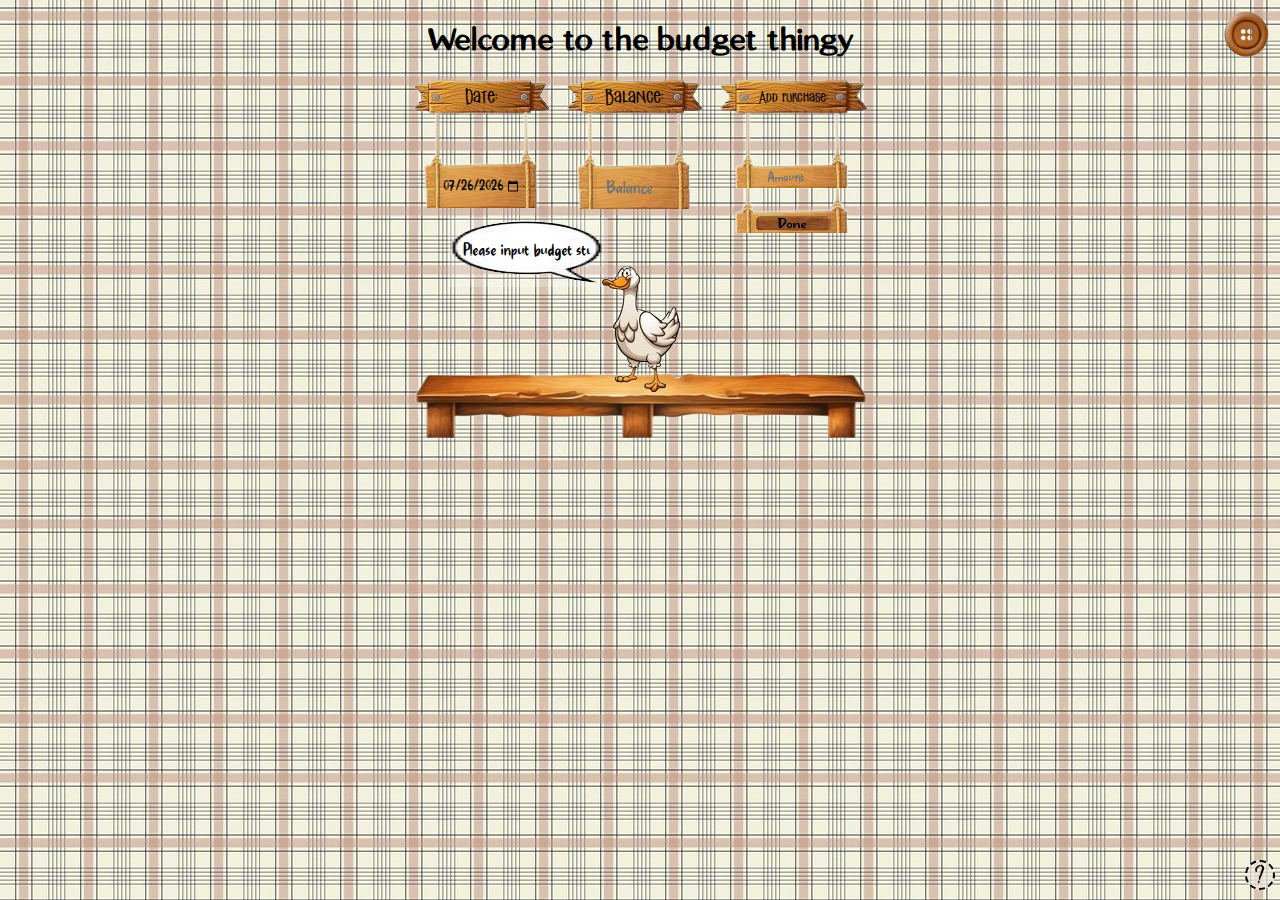
==== commit fb260ed1: "Update index.html" ====
--- a/index.html
+++ b/index.html
@@ -5,8 +5,8 @@
   </head>
   <body>
     <script>
-      Window.location.href='./budget%20thing%20attempt/index.html';
+      window.location.href='budget%20thing%20attempt/index.html'
     </script>
-      <h1>If not redirected click <a href='./budget%20thing%20attempt/index.html';>here</a>
+      <h1>If not redirected click <a href='./budget%20thing%20attempt/index.html';>here</a></h1>
   </body>
 </html>
